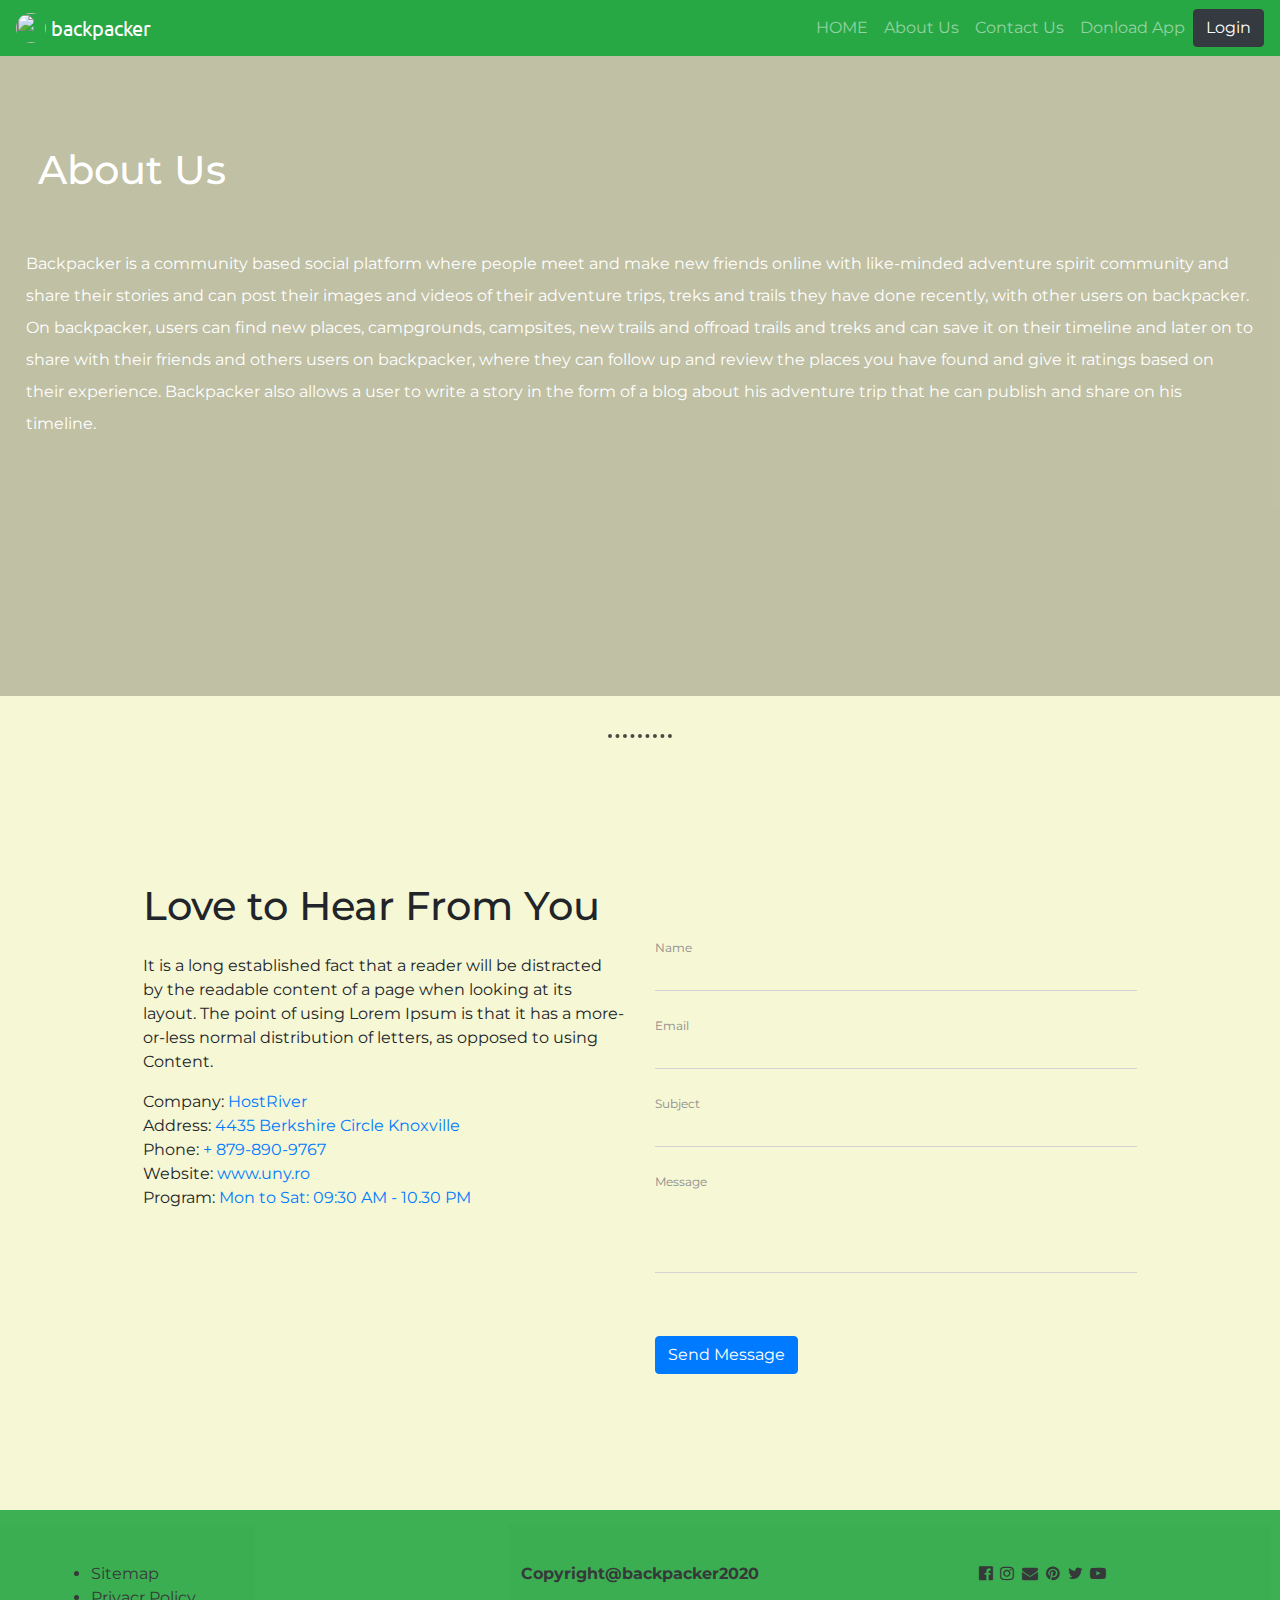
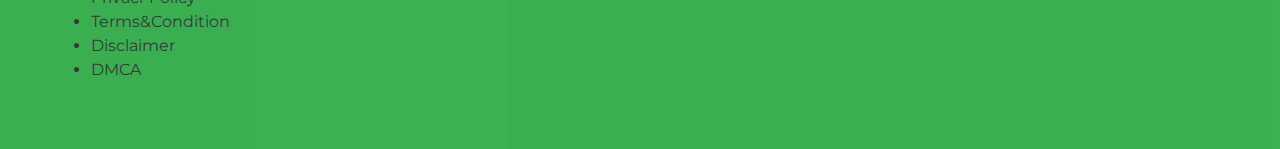
==== About.html @ 31a03212 "added about us" ====
<!DOCTYPE html>
<html lang="en">

<head>
  <link rel="stylesheet" href="https://stackpath.bootstrapcdn.com/font-awesome/4.7.0/css/font-awesome.min.css"
    integrity="sha384-wvfXpqpZZVQGK6TAh5PVlGOfQNHSoD2xbE+QkPxCAFlNEevoEH3Sl0sibVcOQVnN" crossorigin="anonymous">
  <link href="//maxcdn.bootstrapcdn.com/bootstrap/4.0.0/css/bootstrap.min.css" rel="stylesheet" id="bootstrap-css">
  <script src="//maxcdn.bootstrapcdn.com/bootstrap/4.0.0/js/bootstrap.min.js"></script>
  <script src="//cdnjs.cloudflare.com/ajax/libs/jquery/3.2.1/jquery.min.js"></script>
  <link
    href="https://fonts.googleapis.com/css2?family=Montserrat:ital,wght@0,100;0,200;0,300;0,400;0,500;0,600;0,700;0,800;0,900;1,100;1,200;1,300;1,400;1,500;1,600;1,700;1,800;1,900&family=Ubuntu:wght@300&display=swap"
    rel="stylesheet">
  <script src="https://code.jquery.com/jquery-3.5.1.slim.min.js"
    integrity="sha384-DfXdz2htPH0lsSSs5nCTpuj/zy4C+OGpamoFVy38MVBnE+IbbVYUew+OrCXaRkfj"
    crossorigin="anonymous"></script>
  <script src="https://cdn.jsdelivr.net/npm/popper.js@1.16.1/dist/umd/popper.min.js"
    integrity="sha384-9/reFTGAW83EW2RDu2S0VKaIzap3H66lZH81PoYlFhbGU+6BZp6G7niu735Sk7lN"
    crossorigin="anonymous"></script>
  <script src="https://stackpath.bootstrapcdn.com/bootstrap/4.5.2/js/bootstrap.min.js"
    integrity="sha384-B4gt1jrGC7Jh4AgTPSdUtOBvfO8shuf57BaghqFfPlYxofvL8/KUEfYiJOMMV+rV"
    crossorigin="anonymous"></script>
  <link rel="stylesheet" href="https://stackpath.bootstrapcdn.com/bootstrap/4.5.2/css/bootstrap.min.css"
    integrity="sha384-JcKb8q3iqJ61gNV9KGb8thSsNjpSL0n8PARn9HuZOnIxN0hoP+VmmDGMN5t9UJ0Z" crossorigin="anonymous">
  <link rel="stylesheet" href="css/styles.css">
  <link rel="icon" href="images/myfavicon.ico">
  <meta charset="UTF-8">
  <meta name="viewport" content="width=device-width, initial-scale=1.0">
  <title>About Us</title>
</head>

<body style="background-color: #f6f7d4;">

  <!--------------------------------------------------NAVBAR STARTS HERE---------------------------------------------------------------------------->

  <nav class="navbar  navbar-expand-lg navbar-dark bg-success ">
    <a style="font-family: 'Ubuntu', sans-serif;" class="navbar-brand" href="index.html">
      <img style="border-radius:50%;" src="images/flat-map-compass-background/221772-P1X0W9-146.jpg" width="30"
        height="30" class="d-inline-block align-top" alt="" loading="lazy">
      backpacker</a>
    <button class="navbar-toggler ml-auto" type="button" data-toggle="collapse" data-target="#navbarTogglerDemo02"
      aria-controls="navbarTogglerDemo02" aria-expanded="false" aria-label="Toggle navigation">
      <span class="navbar-toggler-icon"></span>
    </button>
    <div class="collapse navbar-collapse" id="navbarTogglerDemo02">
      <ul class="navbar-nav ml-auto">
        <a class="nav-link" href="index.html">
          <li class="nav-item">HOME</li>
        </a>
        <a class="nav-link" href="About.html">
          <li class="nav-item">About Us</li>
        </a>
        <a class="nav-link" href="ssoon.html">
          <li class="nav-item">Contact Us</li>
        </a>
        <a class="nav-link" href="images/soon.jpg">
          <li class="nav-item">Donload App</li>
        </a>
      </ul>
    </div>
    <a href="login.html"><button type="button" class="btn btn-dark ">
        Login
      </button></a>
  </nav>

  <!---------------------------------------------------NAVBAR ENDS HERE------------------------------------------------------------------------------>

  <!----------------------------------------------------ABOUT US STARTS HERE--------------------------------------------------------------->
  <div class="conatiner-fluid">
    <h1 class="abouth1">About Us</h1>
    <p class="aboutp">
      Backpacker is a community based social platform where people meet and make new friends online with like-minded adventure spirit community and share their stories 
      and can post their images and videos of their adventure trips, treks and trails they have done recently, with other users on backpacker. On backpacker, users can 
      find new places, campgrounds, campsites, new trails and offroad trails and treks and can save it on their timeline and later on to share with their friends and 
      others users on backpacker, where they can follow up and review the places you have found and give it ratings based on their experience. Backpacker also allows 
      a user to write a story in the form of a blog about his adventure trip that he can publish and share on his timeline. </p>
    <div class="container-fluid aboutoverlay">
      <div style=" background-image: url(images/changed.jpg);" class="aboutimg">
      </div>
    </div>
  </div>
  <!--------------------------------------------------ABOUT US ENDS HERE------------------------------------------------------------------>

  <!----------------------------------------------------SEPERATOR HR--------------------------------------------------------------------------->

  <hr id="seperator">

  <!----------------------------------------------------SEPERATOR HR--------------------------------------------------------------------------->





  <!-- -----------------------------------------------------------------------Contact Us Section----------------------------------------------------------------------------------------->
  <section class="Material-contact-section section-padding section-dark"
    style="background-color: #f6f7d4;padding: 10%;">
    <div class="container">
      <div class="row">
        <!-- Section Titile -->
        <div class="col-md-12 wow animated fadeInLeft" data-wow-delay=".2s">
          <h1 class="section-title">Love to Hear From You</h1>
        </div>
      </div>
      <div class="row">
        <!-- Section Titile -->
        <div class="col-md-6 mt-3 contact-widget-section2 wow animated fadeInLeft" data-wow-delay=".2s">
          <p>It is a long established fact that a reader will be distracted by the readable content of a page when
            looking at its layout. The point of using Lorem Ipsum is that it has a more-or-less normal distribution of
            letters, as opposed to using Content.</p>

          <div class="find-widget">
            Company: <a href="https://hostriver.ro">HostRiver</a>
          </div>
          <div class="find-widget">
            Address: <a href="#">4435 Berkshire Circle Knoxville</a>
          </div>
          <div class="find-widget">
            Phone: <a href="#">+ 879-890-9767</a>
          </div>

          <div class="find-widget">
            Website: <a href="https://uny.ro">www.uny.ro</a>
          </div>
          <div class="find-widget">
            Program: <a href="#">Mon to Sat: 09:30 AM - 10.30 PM</a>
          </div>
        </div>
        <!-- contact form -->
        <div class="col-md-6 wow animated fadeInRight" data-wow-delay=".2s">
          <form action="mailto:abhisheksinghtiwari03@gmail.com" class="shake" role="form" method="post" id="contactForm"
            name="contact-form" data-toggle="validator">
            <!-- Name -->
            <div class="form-group label-floating">
              <label class="control-label" for="name">Name</label>
              <input class="form-control" id="name" type="text" name="name" required
                data-error="Please enter your name">
              <div class="help-block with-errors"></div>
            </div>
            <!-- email -->
            <div class="form-group label-floating">
              <label class="control-label" for="email">Email</label>
              <input class="form-control" id="email" type="email" name="email" required
                data-error="Please enter your Email">
              <div class="help-block with-errors"></div>
            </div>
            <!-- Subject -->
            <div class="form-group label-floating">
              <label class="control-label">Subject</label>
              <input class="form-control" id="msg_subject" type="text" name="subject" required
                data-error="Please enter your message subject">
              <div class="help-block with-errors"></div>
            </div>
            <!-- Message -->
            <div class="form-group label-floating">
              <label for="message" class="control-label">Message</label>
              <textarea class="form-control" rows="3" id="message" name="message" required
                data-error="Write your message"></textarea>
              <div class="help-block with-errors"></div>
            </div>
            <!-- Form Submit -->
            <div class="form-submit mt-5">
              <button class="btn btn-common btn btn-primary " type="submit" id="form-submit"><i
                  class="material-icons mdi mdi-message-outline"></i> Send Message</button>
              <div id="msgSubmit" class="h3 text-center hidden"></div>
              <div class="clearfix"></div>
            </div>
          </form>
        </div>
      </div>
    </div>
  </section>



  <!--------------------------------------------------------------contact us section ends here------------------------------------------------------------------------->


</body>
<footer>
  <div style="padding: 4%;opacity: 0.9;margin: 0; " class="bg-success">
    <div class="row">
      <div class="col-lg-4 col-md-4 col-sm ">
        <ul>
          <li>Sitemap</li>
          <li>Privacr Policy</li>
          <li>Terms&Condition</li>
          <li>Disclaimer</li>
          <li>DMCA</li>
        </ul>

      </div>
      <div class="col-lg-4 col-md-4 col-sm ">
        <p style="text-align: center;"> <strong>Copyright@backpacker2020</strong></p>
      </div>
      <div class="col-lg-4 col-md-4 col-sm social ">
        <i style="margin:0.5%;" class="fa fa-facebook-official" aria-hidden="true"></i>
        <i style="margin:0.5%;" class="fa fa-instagram" aria-hidden="true"></i>
        <i style="margin:0.5%;" class="fa fa-envelope" aria-hidden="true"></i>
        <i style="margin:0.5%;" class="fa fa-pinterest" aria-hidden="true"></i>
        <i style="margin:0.5%;" class="fa fa-twitter" aria-hidden="true"></i>
        <i style="margin:0.5%;" class="fa fa-youtube-play" aria-hidden="true"></i>
      </div>

    </div>
  </div>
</footer>

</html>
---- css/styles.css ----
body{
 
    font-family: 'Montserrat', sans-serif;
  
}



.outerdiv{
    position: relative;
    top: 243px;
   right: 12px;
    position: relative;
 
    
}


/*---------------------------------------------------------ABout us Styling starts here ----------------------------------------------------------*/

.abouth1{
    top: 50;color: white;padding-top: 7%;padding-left: 3%;z-index: 2;position: absolute;z-index:4;
}
.aboutp{
    color:white;line-height: 2;position: absolute;padding-top: 15%;padding-right: 2%;padding-left: 2%;z-index: 2;
}
.aboutoverlay{
    padding:0;width: 100%;height:100%;top:0;left:0;background-color:#00000038;overflow: hidden;margin-bottom:0px;
}
.aboutimg{
background-size: cover;width: 100%;padding: 25%;position:relative;z-index: -3;
}



/*---------------------------------------------------------ABout us Styling ends here ----------------------------------------------------------*/


/*-----------------------------footer--------------------------*/
.social{
    text-align: center;
}
/*---------------------------------------------------------------TEAM INTRO styling STARTS HERE-------------------------------------------------------------------------------*/

.maindiv{
    z-index: 2;
    
    
}
.deck{
    position: relative;
    z-index: -2;
    margin-right: 0px;
    margin-left: 0px;
    padding: 6%;
}
.teamimg{
    width: 60%;
    margin-left: 20%;
    margin-top: 5%;
}

.teamimg{
    width: 60%;
    margin-left: 20%;
    margin-top: 5%;
}

.teampadding{
    padding: 5%;
}







/*---------------------------------------------------------------TEAM INTRO Stylinf ends HERE-------------------------------------------------------------------------------*/



/*-- -----------------------------------------------------------------------Contact Us Section-----------------------------------------------------------------------------------------*/


@import url("https://fonts.googleapis.com/css?family=Rubik:500,700|Roboto:400,600");
.section-padding {
    padding: 45px 0;
}
.section-dark {
    background-color: #f9f9f9;
    z-index: -2;
}
.form-control,
.form-group .form-control {
    border: 0;
    background-image: -webkit-gradient(linear, left top, left bottom, from(#009688), to(#009688)), -webkit-gradient(linear, left top, left bottom, from(#D2D2D2), to(#D2D2D2));
    background-image: -webkit-linear-gradient(#009688, #009688), -webkit-linear-gradient(#D2D2D2, #D2D2D2);
    background-image: -o-linear-gradient(#009688, #009688), -o-linear-gradient(#D2D2D2, #D2D2D2);
    background-image: linear-gradient(#009688, #009688), linear-gradient(#D2D2D2, #D2D2D2);
    -webkit-background-size: 0 2px, 100% 1px;
    background-size: 0 2px, 100% 1px;
    background-repeat: no-repeat;
    background-position: center bottom, center -webkit-calc(100% - 1px);
    background-position: center bottom, center calc(100% - 1px);
    background-color: rgba(0, 0, 0, 0);
    -webkit-transition: background 0s ease-out;
    -o-transition: background 0s ease-out;
    transition: background 0s ease-out;
    float: none;
    -webkit-box-shadow: none;
    box-shadow: none;
    border-radius: 0
}

.form-control::-moz-placeholder,
.form-group .form-control::-moz-placeholder {
    color: #BDBDBD;
    font-weight: 400
}

.form-control:-ms-input-placeholder,
.form-group .form-control:-ms-input-placeholder {
    color: #BDBDBD;
    font-weight: 400
}

.form-control::-webkit-input-placeholder,
.form-group .form-control::-webkit-input-placeholder {
    color: #BDBDBD;
    font-weight: 400
}

.form-control[disabled],
.form-control[readonly],
.form-group .form-control[disabled],
.form-group .form-control[readonly],
fieldset[disabled] .form-control,
fieldset[disabled] .form-group .form-control {
    background-color: rgba(0, 0, 0, 0)
}

.form-control[disabled],
.form-group .form-control[disabled],
fieldset[disabled] .form-control,
fieldset[disabled] .form-group .form-control {
    background-image: none;
    border-bottom: 1px dotted #D2D2D2
}

.form-group {
    position: relative
}

.form-group.label-floating label.control-label,
.form-group.label-placeholder label.control-label,
.form-group.label-static label.control-label {
    position: absolute;
    pointer-events: none;
    -webkit-transition: .3s ease all;
    -o-transition: .3s ease all;
    transition: .3s ease all
}

.form-group.label-floating label.control-label {
    will-change: left, top, contents
}

.form-group.label-placeholder:not(.is-empty) label.control-label {
    display: none
}

.form-group .help-block {
    position: absolute;
    display: none
}

.form-group.is-focused .form-control {
    outline: 0;
    background-image: -webkit-gradient(linear, left top, left bottom, from(#009688), to(#009688)), -webkit-gradient(linear, left top, left bottom, from(#D2D2D2), to(#D2D2D2));
    background-image: -webkit-linear-gradient(#009688, #009688), -webkit-linear-gradient(#D2D2D2, #D2D2D2);
    background-image: -o-linear-gradient(#009688, #009688), -o-linear-gradient(#D2D2D2, #D2D2D2);
    background-image: linear-gradient(#009688, #009688), linear-gradient(#D2D2D2, #D2D2D2);
    -webkit-background-size: 100% 2px, 100% 1px;
    background-size: 100% 2px, 100% 1px;
    -webkit-box-shadow: none;
    box-shadow: none;
    -webkit-transition-duration: .3s;
    -o-transition-duration: .3s;
    transition-duration: .3s
}

.form-group.is-focused .form-control .material-input:after {
    background-color: #009688
}

.form-group.is-focused label,
.form-group.is-focused label.control-label {
    color: #009688
}

.form-group.is-focused.label-placeholder label,
.form-group.is-focused.label-placeholder label.control-label {
    color: #BDBDBD
}

.form-group.is-focused .help-block {
    display: block
}

.form-group.has-warning .form-control {
    -webkit-box-shadow: none;
    box-shadow: none
}

.form-group.has-warning.is-focused .form-control {
    background-image: -webkit-gradient(linear, left top, left bottom, from(#ff5722), to(#ff5722)), -webkit-gradient(linear, left top, left bottom, from(#D2D2D2), to(#D2D2D2));
    background-image: -webkit-linear-gradient(#ff5722, #ff5722), -webkit-linear-gradient(#D2D2D2, #D2D2D2);
    background-image: -o-linear-gradient(#ff5722, #ff5722), -o-linear-gradient(#D2D2D2, #D2D2D2);
    background-image: linear-gradient(#ff5722, #ff5722), linear-gradient(#D2D2D2, #D2D2D2)
}

.form-group.has-warning .help-block,
.form-group.has-warning label.control-label {
    color: #ff5722
}

.form-group.has-error .form-control {
    -webkit-box-shadow: none;
    box-shadow: none
}

.form-group.has-error .help-block,
.form-group.has-error label.control-label {
    color: #f44336
}

.form-group.has-success .form-control {
    -webkit-box-shadow: none;
    box-shadow: none
}

.form-group.has-success.is-focused .form-control {
    background-image: -webkit-gradient(linear, left top, left bottom, from(#4caf50), to(#4caf50)), -webkit-gradient(linear, left top, left bottom, from(#D2D2D2), to(#D2D2D2));
    background-image: -webkit-linear-gradient(#4caf50, #4caf50), -webkit-linear-gradient(#D2D2D2, #D2D2D2);
    background-image: -o-linear-gradient(#4caf50, #4caf50), -o-linear-gradient(#D2D2D2, #D2D2D2);
    background-image: linear-gradient(#4caf50, #4caf50), linear-gradient(#D2D2D2, #D2D2D2)
}

.form-group.has-success .help-block,
.form-group.has-success label.control-label {
    color: #4caf50
}

.form-group.has-info .form-control {
    -webkit-box-shadow: none;
    box-shadow: none
}

.form-group.has-info.is-focused .form-control {
    background-image: -webkit-gradient(linear, left top, left bottom, from(#03a9f4), to(#03a9f4)), -webkit-gradient(linear, left top, left bottom, from(#D2D2D2), to(#D2D2D2));
    background-image: -webkit-linear-gradient(#03a9f4, #03a9f4), -webkit-linear-gradient(#D2D2D2, #D2D2D2);
    background-image: -o-linear-gradient(#03a9f4, #03a9f4), -o-linear-gradient(#D2D2D2, #D2D2D2);
    background-image: linear-gradient(#03a9f4, #03a9f4), linear-gradient(#D2D2D2, #D2D2D2)
}

.form-group.has-info .help-block,
.form-group.has-info label.control-label {
    color: #03a9f4
}

.form-group textarea {
    resize: none
}

.form-group textarea~.form-control-highlight {
    margin-top: -11px
}

.form-group select {
    -webkit-appearance: none;
    -moz-appearance: none;
    appearance: none
}

.form-group select~.material-input:after {
    display: none
}

.form-control {
    margin-bottom: 7px
}

.form-control::-moz-placeholder {
    font-size: 16px;
    line-height: 1.42857143;
    color: #BDBDBD;
    font-weight: 400
}

.form-control:-ms-input-placeholder {
    font-size: 16px;
    line-height: 1.42857143;
    color: #BDBDBD;
    font-weight: 400
}

.form-control::-webkit-input-placeholder {
    font-size: 16px;
    line-height: 1.42857143;
    color: #BDBDBD;
    font-weight: 400
}
.checkbox label,
.radio label,
label {
    font-size: 16px;
    line-height: 1.42857143;
    color: #BDBDBD;
    font-weight: 400
}

label.control-label {
    font-size: 12px;
    line-height: 1.07142857;
    font-weight: 400;
    margin: 16px 0 0 0
}

.help-block {
    margin-top: 0;
    font-size: 12px
}

.form-group {
    padding-bottom: 7px;
    margin: 28px 0 0 0
}

.form-group .form-control {
    margin-bottom: 7px
}

.form-group .form-control::-moz-placeholder {
    font-size: 16px;
    line-height: 1.42857143;
    color: #BDBDBD;
    font-weight: 400
}

.form-group .form-control:-ms-input-placeholder {
    font-size: 16px;
    line-height: 1.42857143;
    color: #BDBDBD;
    font-weight: 400
}

.form-group .form-control::-webkit-input-placeholder {
    font-size: 16px;
    line-height: 1.42857143;
    color: #BDBDBD;
    font-weight: 400
}

.form-group .checkbox label,
.form-group .radio label,
.form-group label {
    font-size: 16px;
    line-height: 1.42857143;
    color: #BDBDBD;
    font-weight: 400
}

.form-group label.control-label {
    font-size: 12px;
    line-height: 1.07142857;
    font-weight: 400;
    margin: 16px 0 0 0
}

.form-group .help-block {
    margin-top: 0;
    font-size: 12px
}

.form-group.label-floating label.control-label,
.form-group.label-placeholder label.control-label {
    top: -7px;
    font-size: 16px;
    line-height: 1.42857143
}

.form-group.label-floating.is-focused label.control-label,
.form-group.label-floating:not(.is-empty) label.control-label,
.form-group.label-static label.control-label {
    top: -30px;
    left: 0;
    font-size: 12px;
    line-height: 1.07142857
}

.form-group.label-floating input.form-control:-webkit-autofill~label.control-label label.control-label {
    top: -30px;
    left: 0;
    font-size: 12px;
    line-height: 1.07142857
}

.form-group.form-group-sm {
    padding-bottom: 3px;
    margin: 21px 0 0 0
}

.form-group.form-group-sm .form-control {
    margin-bottom: 3px
}

.form-group.form-group-sm .form-control::-moz-placeholder {
    font-size: 11px;
    line-height: 1.5;
    color: #BDBDBD;
    font-weight: 400
}

.form-group.form-group-sm .form-control:-ms-input-placeholder {
    font-size: 11px;
    line-height: 1.5;
    color: #BDBDBD;
    font-weight: 400
}

.form-group.form-group-sm .form-control::-webkit-input-placeholder {
    font-size: 11px;
    line-height: 1.5;
    color: #BDBDBD;
    font-weight: 400
}

.form-group.form-group-sm .checkbox label,
.form-group.form-group-sm .radio label,
.form-group.form-group-sm label {
    font-size: 11px;
    line-height: 1.5;
    color: #BDBDBD;
    font-weight: 400
}

.form-group.form-group-sm label.control-label {
    font-size: 9px;
    line-height: 1.125;
    font-weight: 400;
    margin: 16px 0 0 0
}

.form-group.form-group-sm .help-block {
    margin-top: 0;
    font-size: 9px
}

.form-group.form-group-sm.label-floating label.control-label,
.form-group.form-group-sm.label-placeholder label.control-label {
    top: -11px;
    font-size: 11px;
    line-height: 1.5
}

.form-group.form-group-sm.label-floating.is-focused label.control-label,
.form-group.form-group-sm.label-floating:not(.is-empty) label.control-label,
.form-group.form-group-sm.label-static label.control-label {
    top: -25px;
    left: 0;
    font-size: 9px;
    line-height: 1.125
}

.form-group.form-group-sm.label-floating input.form-control:-webkit-autofill~label.control-label label.control-label {
    top: -25px;
    left: 0;
    font-size: 9px;
    line-height: 1.125
}

.form-group.form-group-lg {
    padding-bottom: 9px;
    margin: 30px 0 0 0
}

.form-group.form-group-lg .form-control {
    margin-bottom: 9px
}

.form-group.form-group-lg .form-control::-moz-placeholder {
    font-size: 18px;
    line-height: 1.3333333;
    color: #BDBDBD;
    font-weight: 400
}

.form-group.form-group-lg .form-control:-ms-input-placeholder {
    font-size: 18px;
    line-height: 1.3333333;
    color: #BDBDBD;
    font-weight: 400
}

.form-group.form-group-lg .form-control::-webkit-input-placeholder {
    font-size: 18px;
    line-height: 1.3333333;
    color: #BDBDBD;
    font-weight: 400
}

.form-group.form-group-lg .checkbox label,
.form-group.form-group-lg .radio label,
.form-group.form-group-lg label {
    font-size: 18px;
    line-height: 1.3333333;
    color: #BDBDBD;
    font-weight: 400
}

.form-group.form-group-lg label.control-label {
    font-size: 14px;
    line-height: .99999998;
    font-weight: 400;
    margin: 16px 0 0 0
}

.form-group.form-group-lg .help-block {
    margin-top: 0;
    font-size: 14px
}

.form-group.form-group-lg.label-floating label.control-label,
.form-group.form-group-lg.label-placeholder label.control-label {
    top: -5px;
    font-size: 18px;
    line-height: 1.3333333
}

.form-group.form-group-lg.label-floating.is-focused label.control-label,
.form-group.form-group-lg.label-floating:not(.is-empty) label.control-label,
.form-group.form-group-lg.label-static label.control-label {
    top: -32px;
    left: 0;
    font-size: 14px;
    line-height: .99999998
}

.form-group.form-group-lg.label-floating input.form-control:-webkit-autofill~label.control-label label.control-label {
    top: -32px;
    left: 0;
    font-size: 14px;
    line-height: .99999998
}

select.form-control {
    border: 0;
    -webkit-box-shadow: none;
    box-shadow: none;
    border-radius: 0
}

.form-group.is-focused select.form-control {
    -webkit-box-shadow: none;
    box-shadow: none;
    border-color: #D2D2D2
}

.form-group.is-focused select.form-control[multiple],
select.form-control[multiple] {
    height: 85px
}

.input-group-btn .btn {
    margin: 0 0 7px 0
}

.form-group.form-group-sm .input-group-btn .btn {
    margin: 0 0 3px 0
}

.form-group.form-group-lg .input-group-btn .btn {
    margin: 0 0 9px 0
}

.input-group .input-group-btn {
    padding: 0 12px
}

.input-group .input-group-addon {
    border: 0;
    background: 0 0
}

.form-group input[type=file] {
    opacity: 0;
    position: absolute;
    top: 0;
    right: 0;
    bottom: 0;
    left: 0;
    width: 100%;
    height: 100%;
    z-index: 100
}
.contact-widget-section .single-contact-widget {
    background: #f9f9f9;
    padding: 20px 25px;
    box-shadow: 0 1px 4px rgba(0, 0, 0, 0.26);
    height: 260px;
    margin-top: 25px;
    transition: all 0.3s ease-in-out
}

.contact-widget-section .single-contact-widget i {
    font-size: 75px
}

.contact-widget-section .single-contact-widget h3 {
    font-size: 20px;
    color: #333;
    font-weight: 700;
    padding-bottom: 10px
}

.contact-widget-section .single-contact-widget p {
    line-height: 16px
}

.contact-widget-section .single-contact-widget:hover {
    background: #fff;
    box-shadow: 0 1px 4px rgba(0, 0, 0, 0.46);
    cursor: pointer;
    transition: all 0.3s ease-in-out
}

#contactForm {
    margin-top: -10px
}

#contactForm .form-group label.control-label {
    color: #8c8c8c
}

#contactForm .form-control {
    font-weight: 500;
    height: auto
}

/*-----------------------------------------------------------------------Contact Us Section-----------------------------------------------------------------------------------------*/



/*-------------------------------------------------TOP-CONTAINER-DIV STYLING STARTS HERE-------------------------------------------------------*/

.intro{
    width: 100%;height: 100%;background-size: cover;margin: 0;padding: 8%;z-index: -3;
}


.knowmore{
 top: 45%;
 width: 25%;
 position: absolute;
 margin-left: 68%;

}




#play-button{

    width: 51%;
    padding: 1%;
    border-style: none;
    border-radius: 10%;  
   
}
.topdiv{
    position: relative;
    z-index: -1; 

}
.row-1{
    position: absolute;
    top:55px;
    width: 100%;
    margin: 0;
  
}
.smartphone{
 position: relative;
 z-index:0;
margin-left: 18%;   
width: 70%;

}
#slogan{
    padding-top:10%
}
#slogan-txt{   
font-size: 2rem;
color:#8a8484
}
/*-------------------------------------------------TOP-CONTAINER-DIV STYLING ENDS HERE-------------------------------------------------------*/

/*----------------------------------------------------SEPERATOR HR---------------------------------------------------------------------------*/


#seperator{
    margin-top: 3%;
    border-style: none;
    border: 4px dotted;
    size: 2;
    border-left-width: 0;
    border-right-width: 0;
    border-bottom-width: 0;
    width: 5%;
    color:#4d4949;
}
.feature-img{
    width: 100%;
}
.seperator{
    margin-top: 3%;
    border-style: none;
    border: 4px dotted;
    size: 2;
    border-left-width: 0;
    border-right-width: 0;
    border-bottom-width: 0;
    width: 5%;
    color:#4d4949;
}

.feature-h3{
    margin: 9%;
    color: #28df99;
}
/*----------------------------------------------------SEPERATOR HR-----------------------------------------------------------------------------*/

/*----------------------------------------------------APP FEATURE DESCRIPTION STYLING STARTS HERE ----------------------------------------------*/



.features{
    z-index: 1;
    text-align: center;
    margin:6%;
}
.feature-p{
    margin: 6%;
    line-height: 2;
    color:#7e7878
}

.adv-p{
    line-height: 2;
}


/*----------------------------------------------------APP FEATURE DESCRIPTION STYLING ENDS HERE ----------------------------------------------*/

/*-----------------------------------------------------MY ADVENTURTE-STORY STYLING SECTION STARTS HERE---------------------------------------------------*/
.overlay{
        background-color: #00000040;
        margin:4% 1%;
}
/*-----------------------------------------------------MY ADVENTURTE-STORY STYLING SECTION ENDS HERE---------------------------------------------------*/



/*------------------------------------------------------MEDIA SCREEN QUERRIES STARTS HERE----------------------------------------------------------*/

@media (max-width: 500px){

/*-------------------------------------------------TOP-CONTAINER-DIV STYLING STARTS HERE-------------------------------------------------------*/

.emptycol{
    padding: 23%;
}



.outerdiv{
    position: relative;
    top: 281px;
    right: 31px;
}


.row-1{
top: 8px;
}
.smartphone{
    display: none;
width:28% ;
margin-left:39%;
transform: rotate(90deg);
z-index:1
}
.resp{
    height:100%;
}
/*-------------------------------------------------TOP-CONTAINER-DIV STYLING ENDS HERE-------------------------------------------------------*/

/*---------------------------------------------------Top knowmore section styling----------------------------------------------------------*/

.knowmore{

    top: 57%;
    width: 76%;
    position: absolute;
    margin-left: 5%;
    padding: 1%;
    padding-top: 12%;
}





/*---------------------------------------------------Top knowmore section styling----------------------------------------------------------*/






/*----------------------------------------------------SEPERATOR HR---------------------------------------------------------------------------*/


#seperator{
    border-style: none;
    margin-top: 8%;
    border: 4px dotted;
    size: 2;
    border-left-width: 0;
    border-right-width: 0;
    border-bottom-width: 0;
    width: 8%;
}
.seperator{
    border-style: none;
    border: 4px dotted;
    size: 2;
    border-left-width: 0;
    border-right-width: 0;
    border-bottom-width: 0;
    width: 8%;
}
/*----------------------------------------------------SEPERATOR HR-----------------------------------------------------------------------------*/

/*---------------------------------------------------------ABout us Styling starts here ----------------------------------------------------------*/

.abouth1{
    top: 50;color: white;padding-top: 13%;padding-left: 3%;z-index: 2;position: absolute;z-index:4;
}
.aboutp{
    color:white;line-height: 2;position: absolute;padding-top: 34%;padding-right: 2%;padding-left: 2%;z-index: 2;
}
.aboutoverlay{
    padding:0;width: 100%;height:100%;top:0;left:0;background-color:#00000038;overflow: hidden;margin-bottom:0px;
}
.aboutimg{
    background-size: cover;width: 100%;padding: 104%;position:relative;z-index: -3;
}



/*---------------------------------------------------------ABout us Styling ends here ----------------------------------------------------------*/







/*----------------------------------------------------APP FEATURE DESCRIPTION STYLING STARTS HERE ----------------------------------------------*/














/*----------------------------------------------------APP FEATURE DESCRIPTION STYLING ENDS  HERE ----------------------------------------------*/

/*-----------------------------TEAM SECTION--------------------------*/

.teampadding{
    padding: 8%;
}


/*-----------------------------TEAM SECTION-------------------------*/


}





/*------------------------------------------------------MEDIA SCREEN QUERRIES STARTS HERE----------------------------------------------------------*/
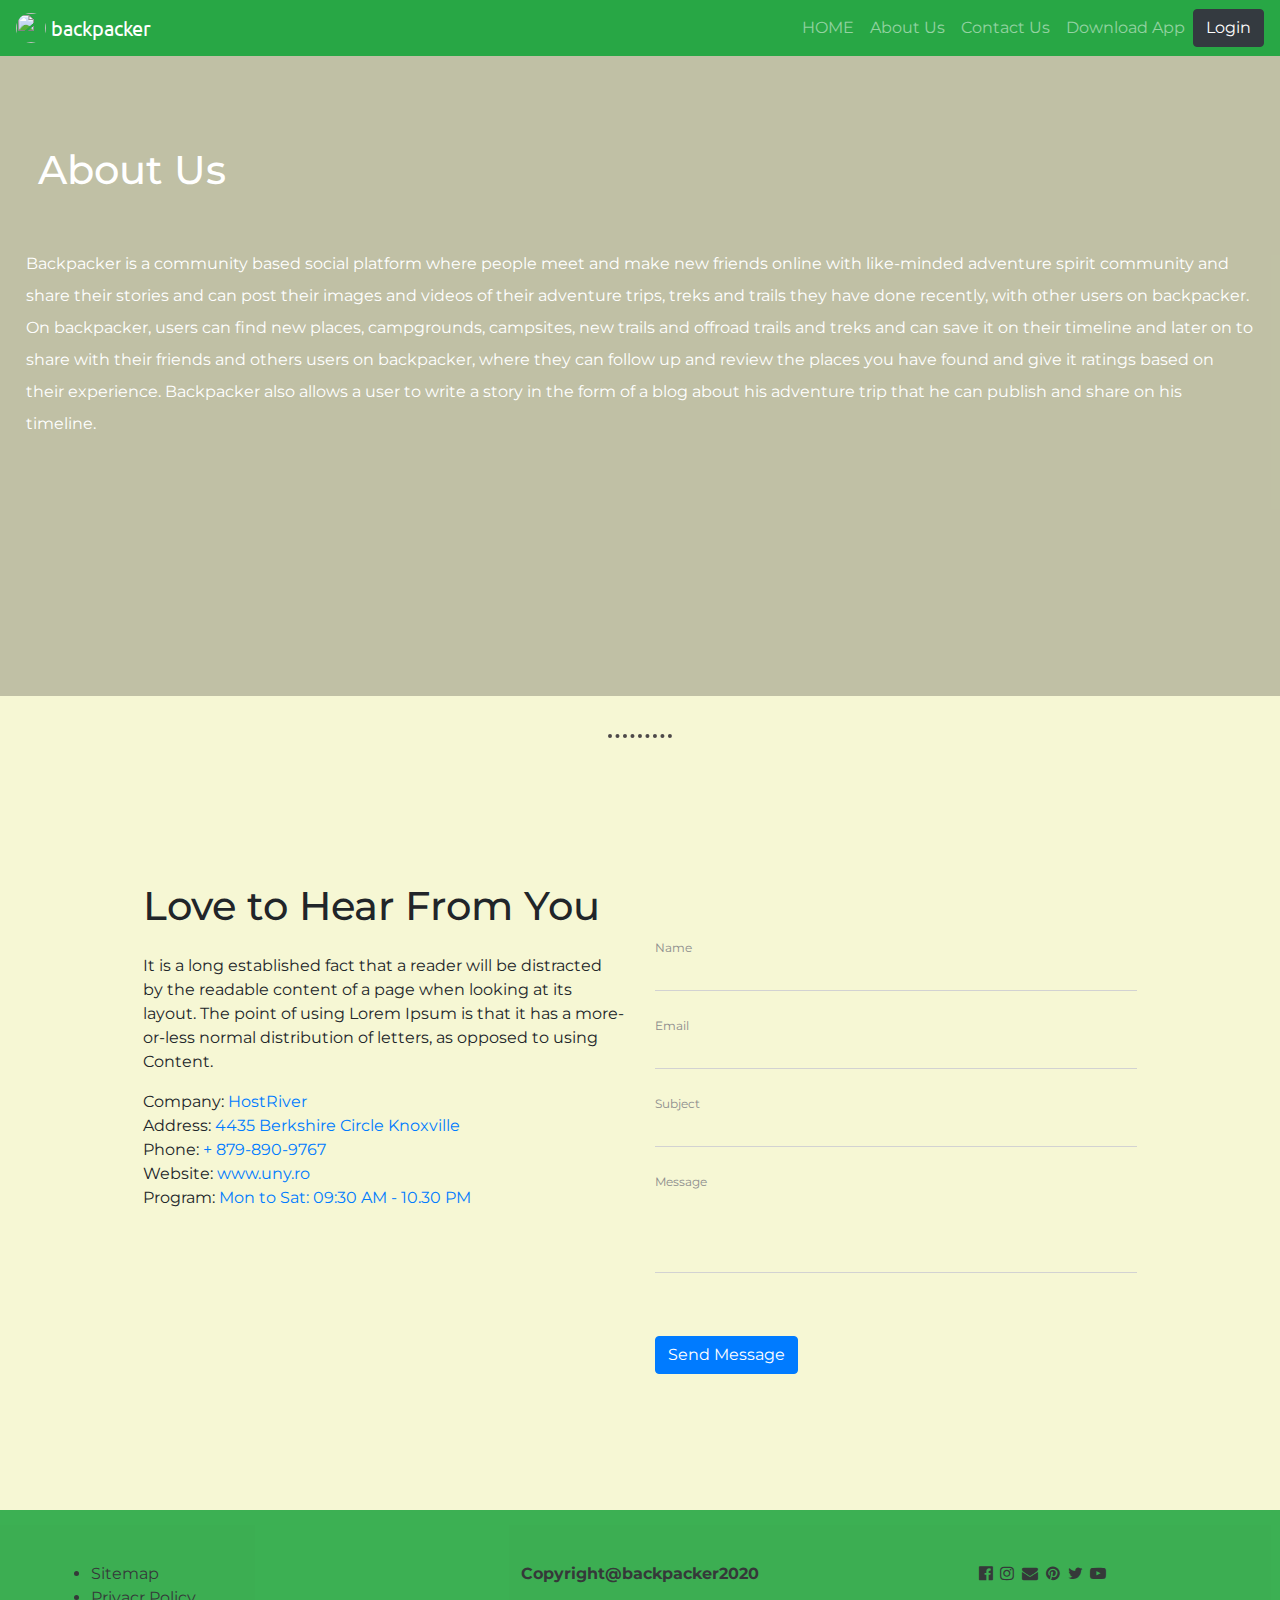
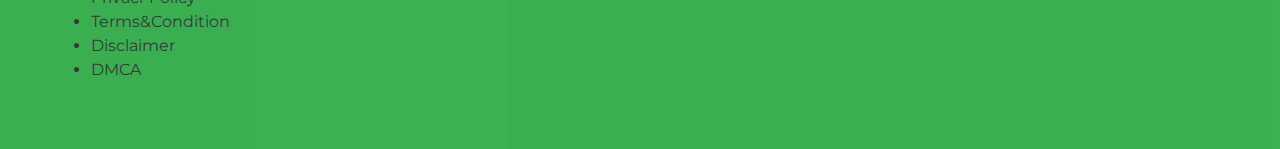
==== commit e44c4bf4: "corrected donload" ====
--- a/About.html
+++ b/About.html
@@ -53,7 +53,7 @@
           <li class="nav-item">Contact Us</li>
         </a>
         <a class="nav-link" href="images/soon.jpg">
-          <li class="nav-item">Donload App</li>
+          <li class="nav-item">Download App</li>
         </a>
       </ul>
     </div>
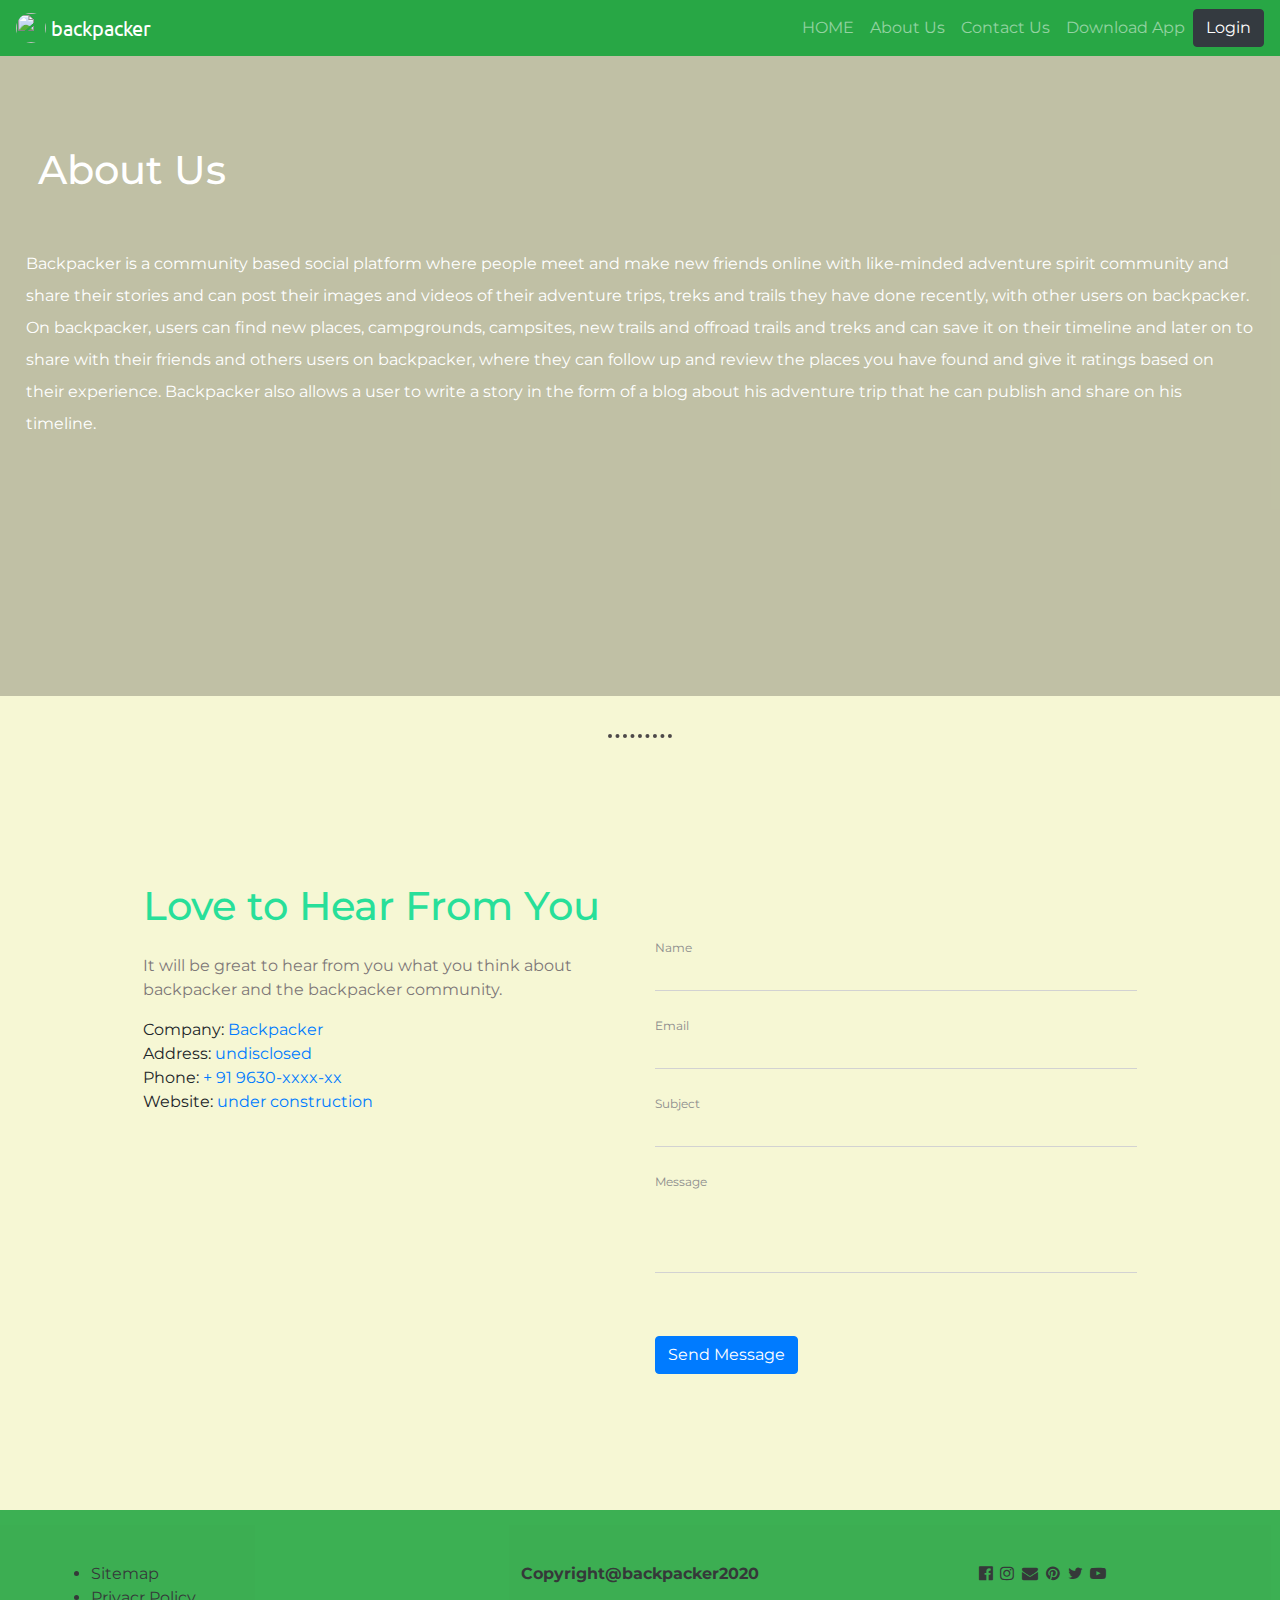
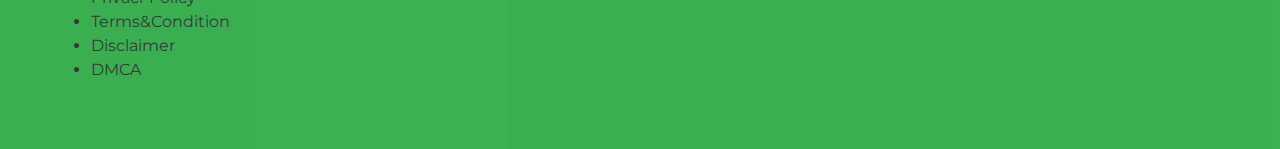
==== commit e2c1dd7e: "updating contact us in about us page" ====
--- a/About.html
+++ b/About.html
@@ -97,32 +97,30 @@
       <div class="row">
         <!-- Section Titile -->
         <div class="col-md-12 wow animated fadeInLeft" data-wow-delay=".2s">
-          <h1 class="section-title">Love to Hear From You</h1>
+          <h1 style="color: #28df99;" class="section-title">Love to Hear From You</h1>
         </div>
       </div>
       <div class="row">
         <!-- Section Titile -->
         <div class="col-md-6 mt-3 contact-widget-section2 wow animated fadeInLeft" data-wow-delay=".2s">
-          <p>It is a long established fact that a reader will be distracted by the readable content of a page when
-            looking at its layout. The point of using Lorem Ipsum is that it has a more-or-less normal distribution of
-            letters, as opposed to using Content.</p>
-
+          <p style=" color:#7e7878;">It will be great to hear from you what you think about backpacker and the backpacker community.</p>
+
+        <div class="find-widget">
+            Company: <a href="#">Backpacker</a>
+          </div>
           <div class="find-widget">
-            Company: <a href="https://hostriver.ro">HostRiver</a>
+            Address: <a href="#">undisclosed</a>
           </div>
           <div class="find-widget">
-            Address: <a href="#">4435 Berkshire Circle Knoxville</a>
-          </div>
+            Phone: <a href="#">+ 91 9630-xxxx-xx</a>
+          </div>
+
           <div class="find-widget">
-            Phone: <a href="#">+ 879-890-9767</a>
-          </div>
-
-          <div class="find-widget">
-            Website: <a href="https://uny.ro">www.uny.ro</a>
-          </div>
-          <div class="find-widget">
+            Website: <a href="#">under construction</a>
+          </div>
+          <!--<div class="find-widget">
             Program: <a href="#">Mon to Sat: 09:30 AM - 10.30 PM</a>
-          </div>
+          </div>--->
         </div>
         <!-- contact form -->
         <div class="col-md-6 wow animated fadeInRight" data-wow-delay=".2s">
